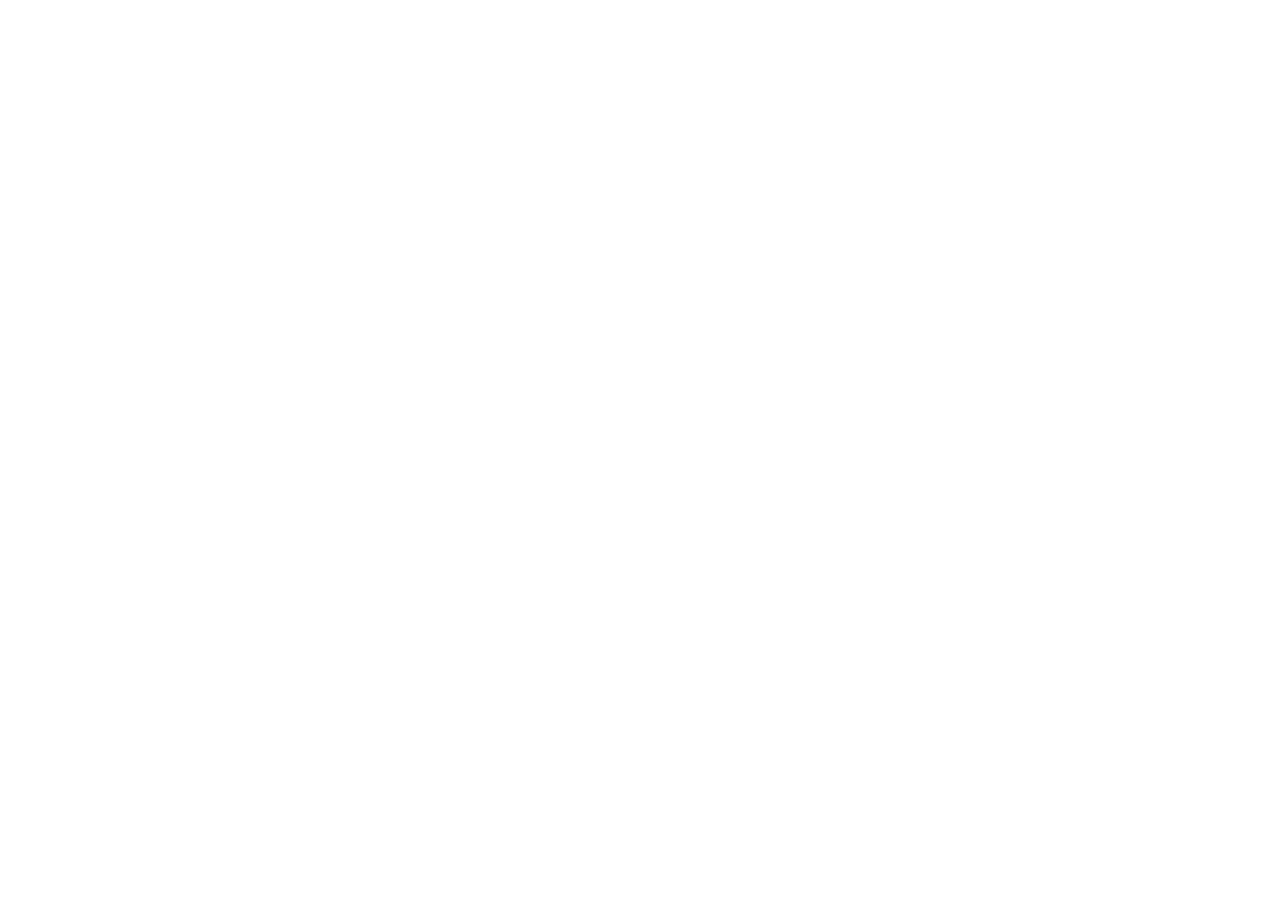
==== login.html @ 0b1961ec "estruturacao html" ====
<!DOCTYPE html>
<html lang="en">
<head>
    <meta charset="UTF-8">
    <meta name="viewport" content="width=device-width, initial-scale=1.0">
    <title>Login</title>
</head>
<body>
    
</body>
</html>
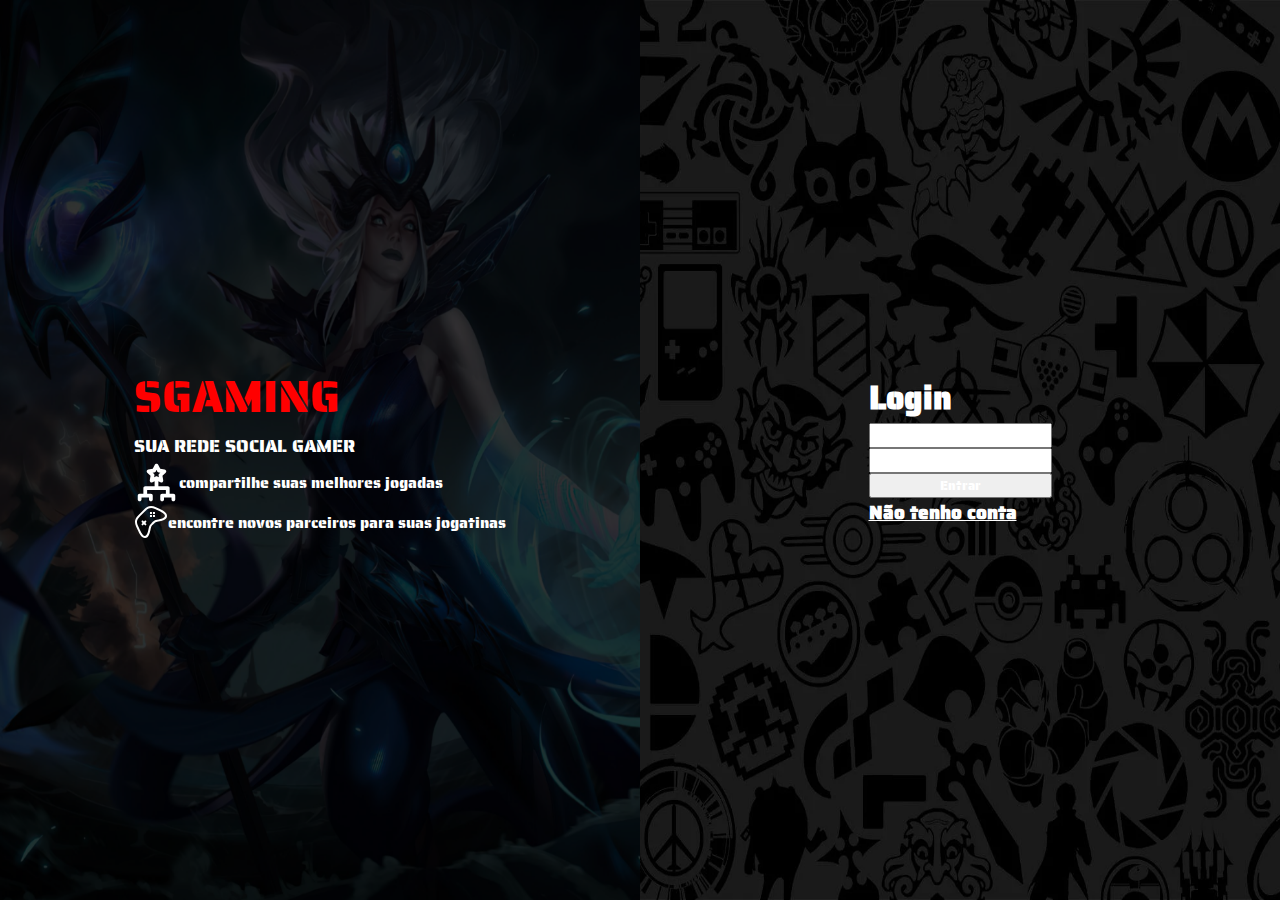
==== commit cd5ce649: "ajustes layout" ====
--- a/login.html
+++ b/login.html
@@ -1,11 +1,45 @@
 <!DOCTYPE html>
 <html lang="en">
+
 <head>
     <meta charset="UTF-8">
     <meta name="viewport" content="width=device-width, initial-scale=1.0">
+    <link rel="stylesheet" type="text/css" href="style.css" media="screen">
     <title>Login</title>
 </head>
+
 <body>
-    
+    <main>
+    <section class="info">
+        <div class="info-text">
+            <div class="info-text-sga">
+                <h1>SGAMING</h1>
+                <p>SUA REDE SOCIAL GAMER</p>
+            </div>
+            <div class="text-icon">
+                <div class="melhores">
+                    <img src="icon1.svg" alt="">
+                    <P>compartilhe suas melhores jogadas</P>
+                </div>
+                <div class="melhores">
+                    <img src="icon2.svg" alt="">
+                    <p>encontre novos parceiros para suas jogatinas</p>
+                </div>
+            </div>
+        </div>
+    </section>
+    <section class="form">
+        <div class="form-login">
+            <h1>Login</h1>
+            <form action="#" method="post" class="login">
+                <input type="text" name="user">
+                <input type="password" name="password">
+                <input type="submit" name="Entrar" value="Entrar">
+            </form>
+            <h3><a href="signup.html">Não tenho conta</a></h3>
+        </div>
+    </section>
+</main>
 </body>
+
 </html>--- a/style.css
+++ b/style.css
@@ -0,0 +1,71 @@
+@import url('https://fonts.googleapis.com/css2?family=Saira+Stencil+One&display=swap');
+
+* {
+    margin: 0;
+    padding: 0;
+    color: white;
+    font-family: 'Saira Stencil One';
+}
+
+body {
+    height: 100vh;
+    background: url("image-2.png") top left / 50% 100% no-repeat,
+        url("image-1.png") top right / 50% 100% no-repeat;
+}
+
+
+.info-text-sga h1 {
+    color: #F00;
+    font-family: Saira Stencil One;
+    font-size: 45px;
+    font-style: normal;
+    font-weight: 400;
+    line-height: normal;
+}
+
+.info-text-sga p {
+    color: #FFF;
+    font-family: Saira Stencil One;
+    font-size: 18px;
+    font-style: normal;
+    font-weight: 400;
+    line-height: normal;
+}
+
+.melhores {
+    display: flex;
+    align-items: center;
+    flex-direction: row;
+}
+
+.info {
+    width: 50%;
+    height: 100vh;
+    display: flex;
+    align-items: center;
+    justify-content: center;
+}
+.form {
+    height: 100vh;
+    width: 50%;
+    display: flex;
+    flex-direction: column;
+    align-items: center;
+    justify-content: center;
+}
+
+main {
+    display: flex;
+    flex-direction: row;
+}
+
+.login {
+    display: flex;
+    flex-direction: column;
+}
+
+.text-icon {
+    display: flex;
+    flex-direction: column;
+}
+
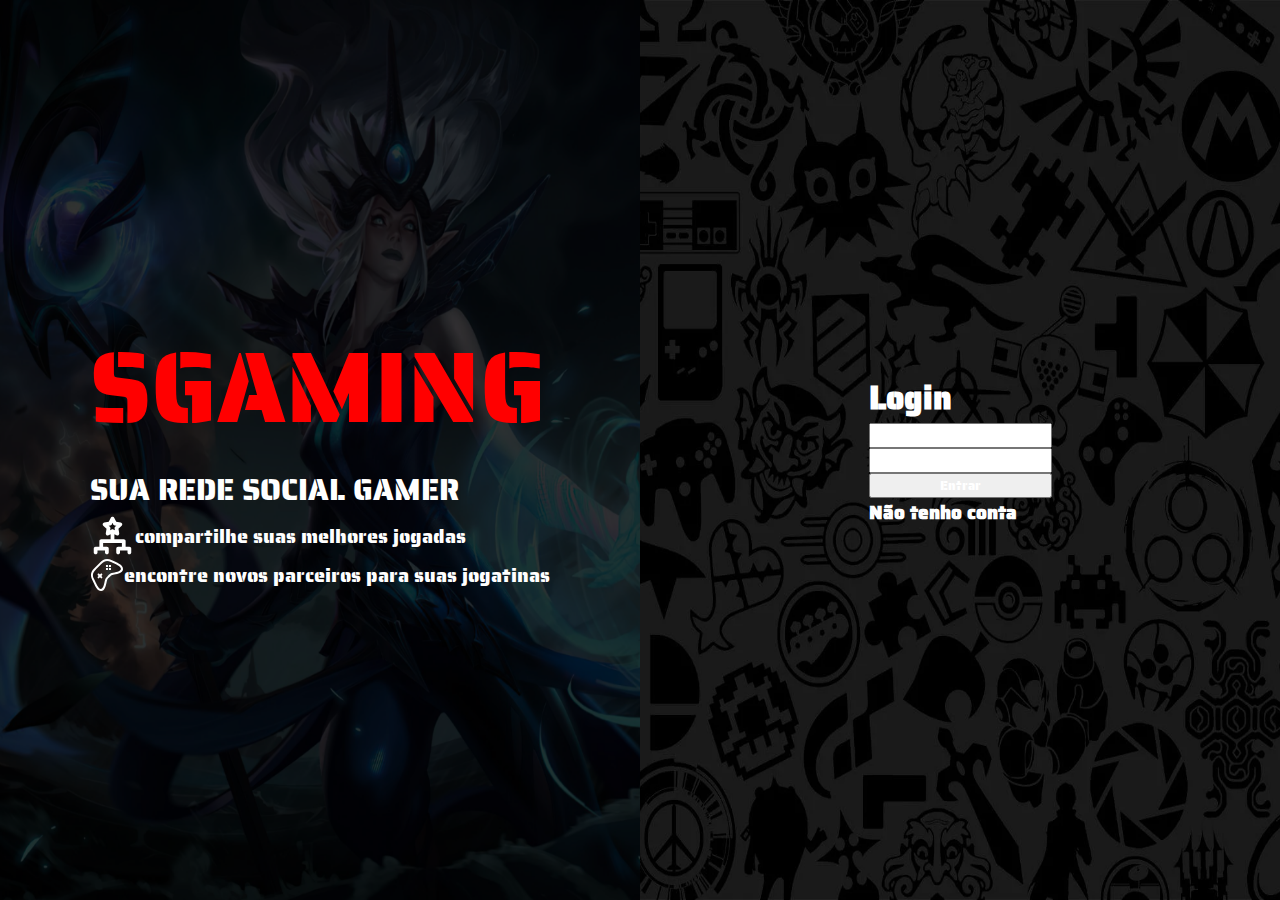
==== commit dd55a2de: "insercao dos icons da home e ajustes das imagens de background da home" ====
--- a/login.html
+++ b/login.html
@@ -31,7 +31,7 @@
     <section class="form">
         <div class="form-login">
             <h1>Login</h1>
-            <form action="#" method="post" class="login">
+            <form action="index.html" method="post" class="login">
                 <input type="text" name="user">
                 <input type="password" name="password">
                 <input type="submit" name="Entrar" value="Entrar">
--- a/style.css
+++ b/style.css
@@ -17,7 +17,7 @@
 .info-text-sga h1 {
     color: #F00;
     font-family: Saira Stencil One;
-    font-size: 45px;
+    font-size: 100px;
     font-style: normal;
     font-weight: 400;
     line-height: normal;
@@ -26,7 +26,7 @@
 .info-text-sga p {
     color: #FFF;
     font-family: Saira Stencil One;
-    font-size: 18px;
+    font-size: 30px;
     font-style: normal;
     font-weight: 400;
     line-height: normal;
@@ -69,3 +69,22 @@
     flex-direction: column;
 }
 
+a {
+    text-decoration: none;
+}
+
+
+.home-body{
+    background: url("image-1.png") 100% no-repeat;
+}
+
+.melhores p{
+    font-size: 20px;
+}
+
+.home {
+    display: flex;
+    align-items: center;
+    flex-direction: row;
+}
+
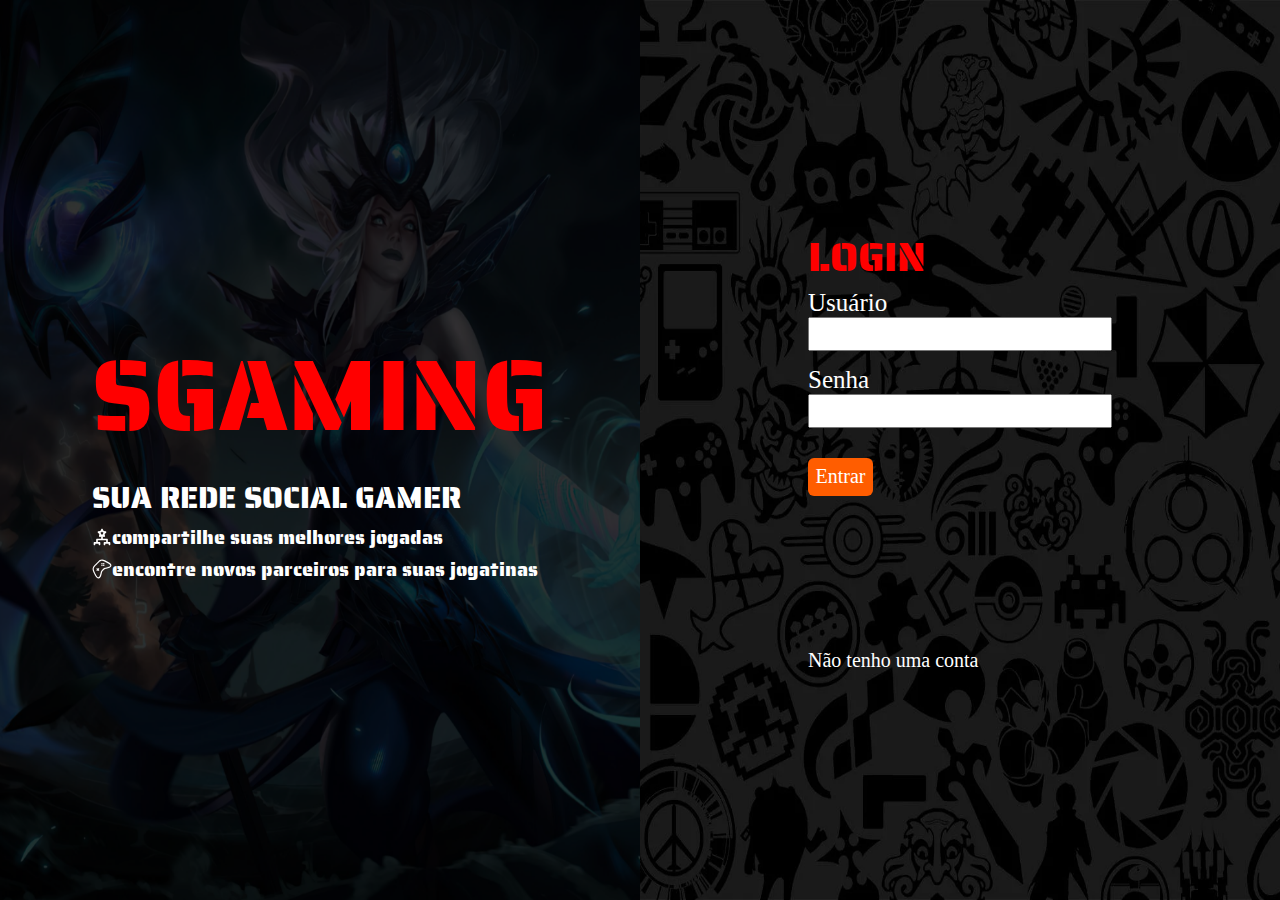
==== commit c8a7bac8: "concluindo login" ====
--- a/login.html
+++ b/login.html
@@ -18,11 +18,11 @@
             </div>
             <div class="text-icon">
                 <div class="melhores">
-                    <img src="icon1.svg" alt="">
+                    <img src="img/icon1.svg" width="20" height="20">
                     <P>compartilhe suas melhores jogadas</P>
                 </div>
                 <div class="melhores">
-                    <img src="icon2.svg" alt="">
+                    <img src="img/icon2.svg" width="20" height="20">
                     <p>encontre novos parceiros para suas jogatinas</p>
                 </div>
             </div>
@@ -30,13 +30,15 @@
     </section>
     <section class="form">
         <div class="form-login">
-            <h1>Login</h1>
+            <h1>LOGIN</h1>
             <form action="index.html" method="post" class="login">
+                <p>Usuário</p>
                 <input type="text" name="user">
+                <p>Senha</p>
                 <input type="password" name="password">
-                <input type="submit" name="Entrar" value="Entrar">
+                <button type="submit" class="botao-submit">Entrar</button>
             </form>
-            <h3><a href="signup.html">Não tenho conta</a></h3>
+            <h3><a href="signup.html">Não tenho uma conta</a></h3>
         </div>
     </section>
 </main>
--- a/style.css
+++ b/style.css
@@ -9,14 +9,14 @@
 
 body {
     height: 100vh;
-    background: url("image-2.png") top left / 50% 100% no-repeat,
-        url("image-1.png") top right / 50% 100% no-repeat;
+    background: url("img/image-2.png") top left / 50% 100% no-repeat,
+        url("img/image-1.png") top right / 50% 100% no-repeat;
 }
 
 
 .info-text-sga h1 {
     color: #F00;
-    font-family: Saira Stencil One;
+    font-family: 'Saira Stencil One';
     font-size: 100px;
     font-style: normal;
     font-weight: 400;
@@ -25,7 +25,7 @@
 
 .info-text-sga p {
     color: #FFF;
-    font-family: Saira Stencil One;
+    font-family: 'Saira Stencil One';
     font-size: 30px;
     font-style: normal;
     font-weight: 400;
@@ -75,7 +75,7 @@
 
 
 .home-body{
-    background: url("image-1.png") 100% no-repeat;
+    background: url("img/image-1.png") 100% no-repeat;
 }
 
 .melhores p{
@@ -88,3 +88,51 @@
     flex-direction: row;
 }
 
+.botao-submit {
+    cursor: pointer;
+    background: #FF5D00;
+    border-radius: 6px;
+    flex-shrink: 0;
+    width: 65px;
+    height: 38px;
+    font-family: 'Saira Condensed';
+    font-size: 20px;
+    border: none;
+    margin-top: 15px;
+}
+
+
+.form-login h1 {
+    color: #F00;
+    font-family: "Saira Stencil One";
+    font-size: 40px;
+    font-style: normal;
+    font-weight: 400;
+    line-height: normal;
+}
+
+.form-login a {
+    font-family: 'Saira Condensed';
+    font-size: 20px;
+    font-style: normal;
+    font-weight: 300;
+    line-height: normal;
+}
+
+.form-login p {
+    font-family: "Saira Condensed";
+    color: #FFF;
+    font-size: 25px;
+    font-style: normal;
+}
+
+.form-login input {
+    margin-bottom: 15px;
+    width: 300px;
+    height: 30px;
+}
+
+.form-login h3 {
+    margin-top: 150px;
+    
+}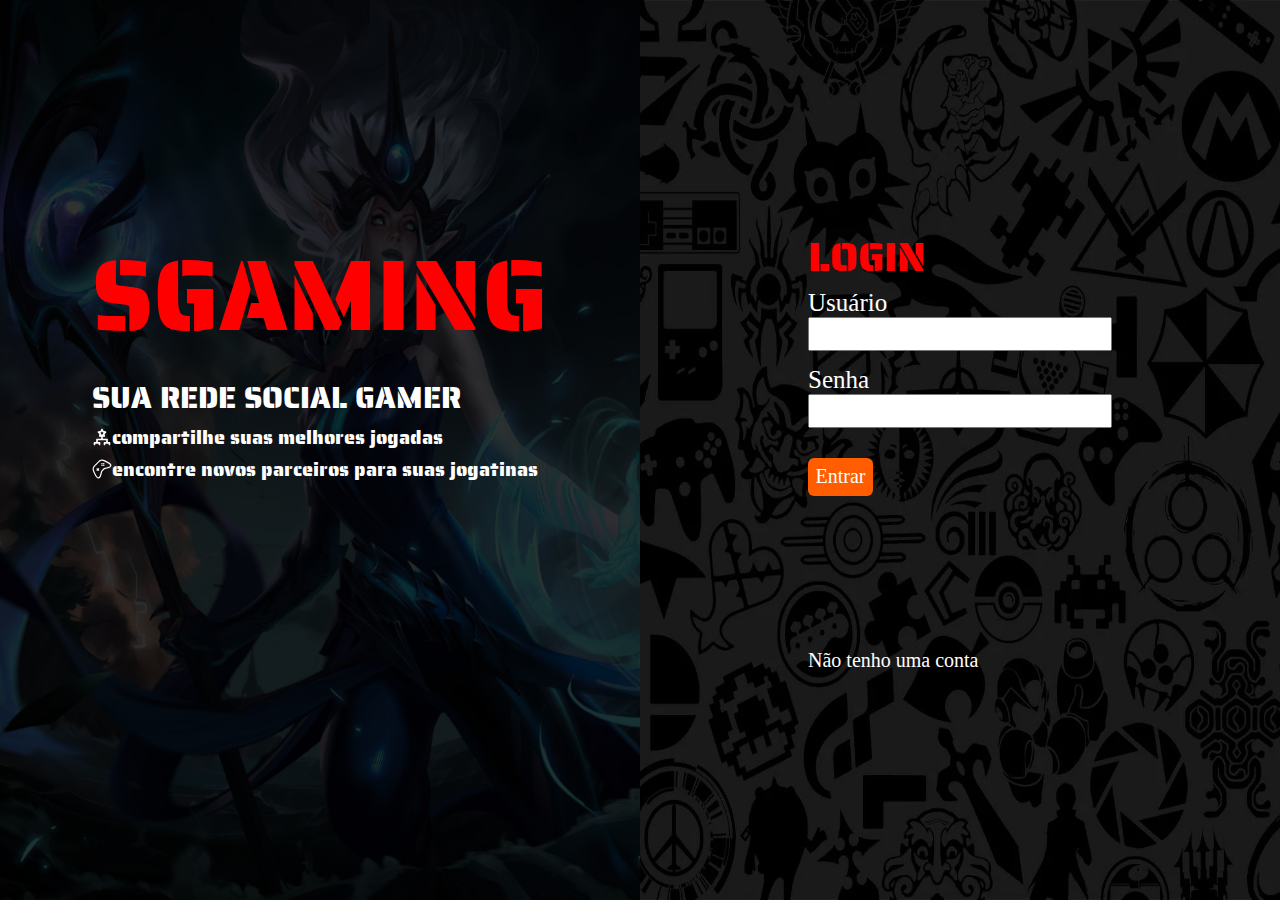
==== commit 2b4db339: "atualizando" ====
--- a/login.html
+++ b/login.html
@@ -31,7 +31,7 @@
     <section class="form">
         <div class="form-login">
             <h1>LOGIN</h1>
-            <form action="index.html" method="post" class="login">
+            <form action="https://marcellojoaquim.github.io/App-Web-AV1/" method="post" class="login">
                 <p>Usuário</p>
                 <input type="text" name="user">
                 <p>Senha</p>
--- a/style.css
+++ b/style.css
@@ -9,10 +9,16 @@
 
 body {
     height: 100vh;
-    background: url("img/image-2.png") top left / 50% 100% no-repeat,
-        url("img/image-1.png") top right / 50% 100% no-repeat;
-}
-
+}
+
+input {
+    color: black;
+}
+
+main {
+    display: flex;
+    flex-direction: row;
+}
 
 .info-text-sga h1 {
     color: #F00;
@@ -23,6 +29,10 @@
     line-height: normal;
 }
 
+.info-text {
+    margin-bottom: 200px;
+}
+
 .info-text-sga p {
     color: #FFF;
     font-family: 'Saira Stencil One';
@@ -44,6 +54,7 @@
     display: flex;
     align-items: center;
     justify-content: center;
+    background: url("img/image-2.png") top left / 100% 100% no-repeat;
 }
 .form {
     height: 100vh;
@@ -52,11 +63,23 @@
     flex-direction: column;
     align-items: center;
     justify-content: center;
-}
-
-main {
-    display: flex;
-    flex-direction: row;
+    background: url("img/image-1.png") top right / 100% 100% no-repeat;
+}
+
+.icons-home {
+    display: flex;
+    flex-direction: row;
+}
+.icon {
+    margin-right: 10px;
+}
+
+.textarea {
+    width: 500px;
+    height: 100px;
+    background-color: #37394E;
+    border: 1px solid #000;
+    border-radius: 5px;
 }
 
 .login {
@@ -73,9 +96,32 @@
     text-decoration: none;
 }
 
+/* index */
 
 .home-body{
-    background: url("img/image-1.png") 100% no-repeat;
+    margin: 0;
+    height: 100vh;
+    width: 100vw;
+    background: url("img/image-1.png") top right / 100% 100% no-repeat;
+}
+
+.header-home {
+    background-color: #37394E;
+    display: flex;
+    flex-direction: row;
+    align-items: center;
+    width: 100%;
+    justify-content: center;
+}
+
+.header-home h1 {
+    color: #F00;
+    font-family: "Saira Stencil One";
+    font-size: 50px;
+    font-style: normal;
+    font-weight: 400;
+    line-height: normal;
+    margin-right: 20%;
 }
 
 .melhores p{
@@ -85,7 +131,67 @@
 .home {
     display: flex;
     align-items: center;
-    flex-direction: row;
+    flex-direction: column;
+}
+.botao-post {
+    cursor: pointer;
+    background: #FF5D00;
+    border-radius: 5px;
+    flex-shrink: 0;
+    width: 65px;
+    height: 38px;
+    font-family: 'Saira Condensed';
+    font-size: 20px;
+    border: none;
+    margin-top: 5px;
+    margin-left: 317px;
+}
+
+.titulo-feed {
+    margin-top: 3em;
+}
+
+.titulo-feed h2 {
+    color: #FFF;
+    font-family: 'Saira Condensed';
+    font-style: normal;
+    font-size: 30px;
+    font-weight: 300;
+    line-height: normal;
+}
+.div-titulo {
+    width: 100%;
+    display: flex;
+    flex-direction: row;
+    align-items: baseline;
+    text-align: left;
+}
+
+.container-form {
+    display: flex;
+    align-items: center;
+    flex-direction: row;
+    justify-content: center;
+    width: 100%;
+    margin-top: 1em;
+}
+.form-home {
+    display: flex;
+    align-items: center;
+    flex-direction: column;
+    width: 100vw;
+}
+
+.div-titulo h1 {
+    color: #FFF;
+    font-family: 'Saira Condensed';
+    font-style: normal;
+    font-weight: 300;
+    line-height: normal;
+    font-size: 30px;
+    width: 100%;
+    text-align-last: center;
+    margin-top: 2em;
 }
 
 .botao-submit {
@@ -135,4 +241,185 @@
 .form-login h3 {
     margin-top: 150px;
     
+}
+
+.form-signup h1 {
+    color: #F00;
+    font-family: "Saira Stencil One";
+    font-size: 40px;
+    font-style: normal;
+    font-weight: 400;
+    line-height: normal;
+}
+
+.botao-signup {
+    cursor: pointer;
+    background: #FF5D00;
+    border-radius: 6px;
+    flex-shrink: 0;
+    width: 88px;
+    height: 42px;
+    font-family: 'Saira Condensed';
+    font-size: 20px;
+    border: none;
+}
+
+.campos-simples p {
+    font-family: 'Saira Condensed';
+    font-size: 20px;
+    font-style: normal;
+}
+.campos-simples input {
+    margin-bottom: 15px;
+    width: 500px;
+    height: 30px;
+}
+.campos-estilizados {
+    width: 283px;
+    height: 150px;
+    display: grid;
+    grid-template-columns: repeat(5, 1fr);
+    grid-template-rows: repeat(5, 1fr);
+    grid-column: 0px;
+    grid-row: 0px; 
+}
+.campos-estilizados input {
+    margin-bottom: 15px;
+    width: 200px;
+    height: 30px;
+}
+.div1{ 
+    grid-area: 1 / 1 / 2 / 2;
+
+}
+.div2{ 
+    grid-area: 1 / 2 / 2 / 3;
+    padding-left: 100px;
+}
+.div3{ 
+    grid-area: 2 / 1 / 3 / 2;
+}
+.div4{ 
+    grid-area: 2 / 2 / 3 / 3;
+    padding-left: 100px;
+}
+
+@media only screen and (max-width:960px) {
+
+    .info {
+        display: none;
+    }
+
+    .form {
+        margin: 0;
+        width: 100%;
+        display: flex;
+        flex-direction: column;
+        align-items: center;
+        justify-content: center;
+    }
+
+    .form-signup {
+        display: flex;
+        flex-direction: column;
+        align-items: center;
+        width: 100%;
+        height: 100%;
+    }
+
+    .campos-simples {
+        display: flex;
+        flex-direction: column;
+        align-items: center;
+        width: auto;
+    }
+
+    .campos-simples input {
+        height: 34px;
+        width: 204px;
+    }
+    .campos-estilizados {
+        display: flex;
+        flex-direction: column;
+        align-items: center;
+        height: auto;
+    }
+
+    .form-container {
+        display: flex;
+        flex-direction: column;
+        align-items: center;
+        width: 100%;
+        height: 100%;
+
+    }
+    .div1 {
+        display: flex;
+        align-items: center;
+        flex-direction: column;
+        padding-left: 0px;
+    }
+
+    .div2 {
+        display: flex;
+        align-items: center;
+        flex-direction: column;
+        padding-left: 0px;
+    }
+    .div3 {
+        display: flex;
+        align-items: center;
+        flex-direction: column;
+        padding-left: 0px;
+    }
+
+    .div4 {
+        display: flex;
+        align-items: center;
+        flex-direction: column;
+        padding-left: 0px;
+    }
+
+    .button-signup {
+        display: flex;
+        flex-direction: column;
+        align-items: center;
+    }
+
+    .home-body {
+        min-height: 100vh;
+    }
+
+    .header-home {
+        display: flex;
+        flex-direction: row;
+        align-items: center;
+        width: 100%;
+    }
+
+    .home {
+
+    }
+
+    .textarea {
+        width: 75%;
+        height: 100px;
+        background-color: #37394E;
+        border: 1px solid #000;
+        border-radius: 5px;
+    }
+
+    .botao-post {
+        cursor: pointer;
+        background: #FF5D00;
+        border-radius: 5px;
+        flex-shrink: 0;
+        width: 65px;
+        height: 38px;
+        font-family: 'Saira Condensed';
+        font-size: 20px;
+        border: none;
+        margin-top: 5px;
+        margin-left: 5em;
+    }
 }